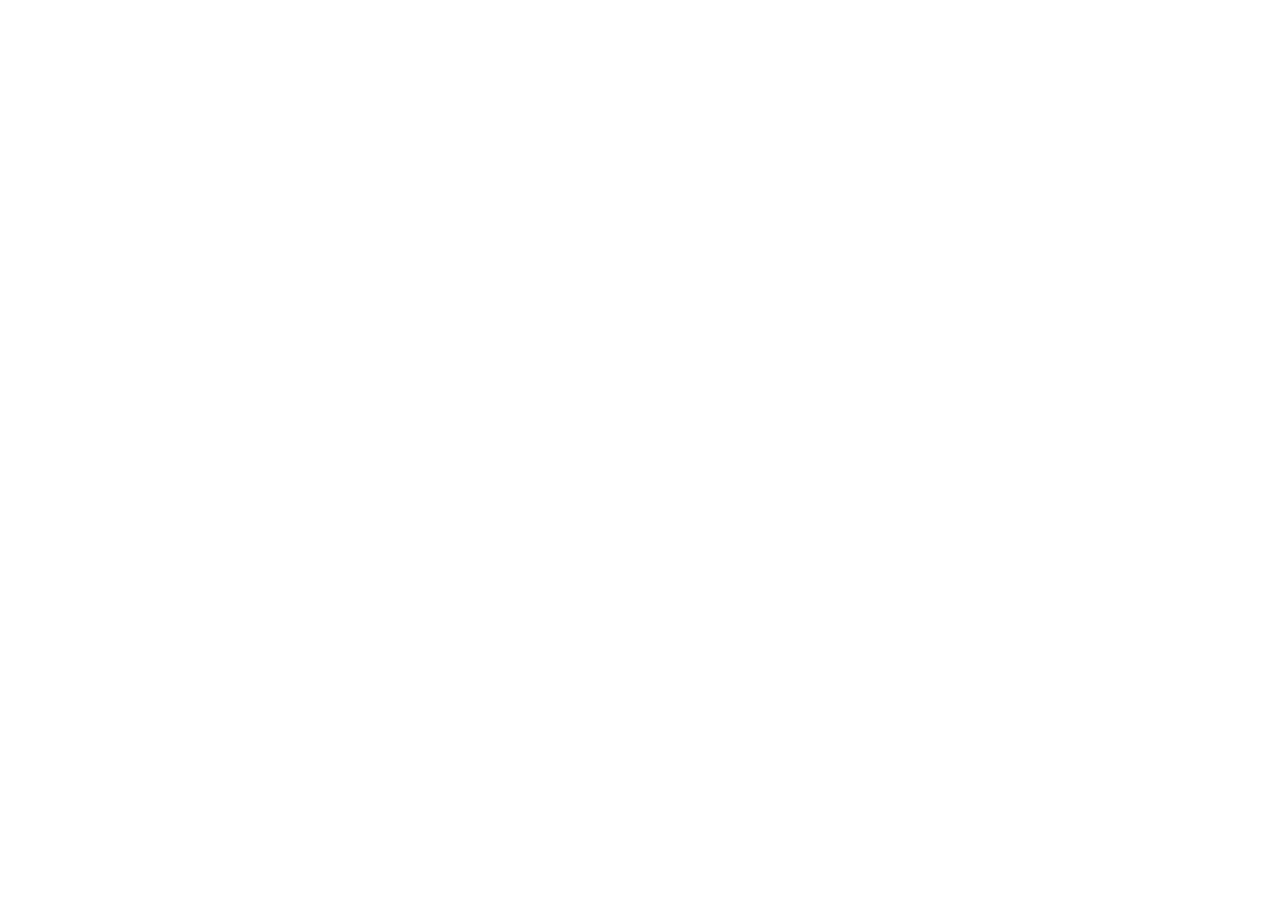
==== index.html @ 2a5a701f "Index created" ====
<!DOCTYPE html>
<html lang="en">
<head>
<meta charset="UTF-8">
<title>Path to Success</title>
<link rel="stylesheet" href="styles.css">
</head>
<body>
<header>
    <h1></h1>
    <p></p>
</header>  
</body>
</html>
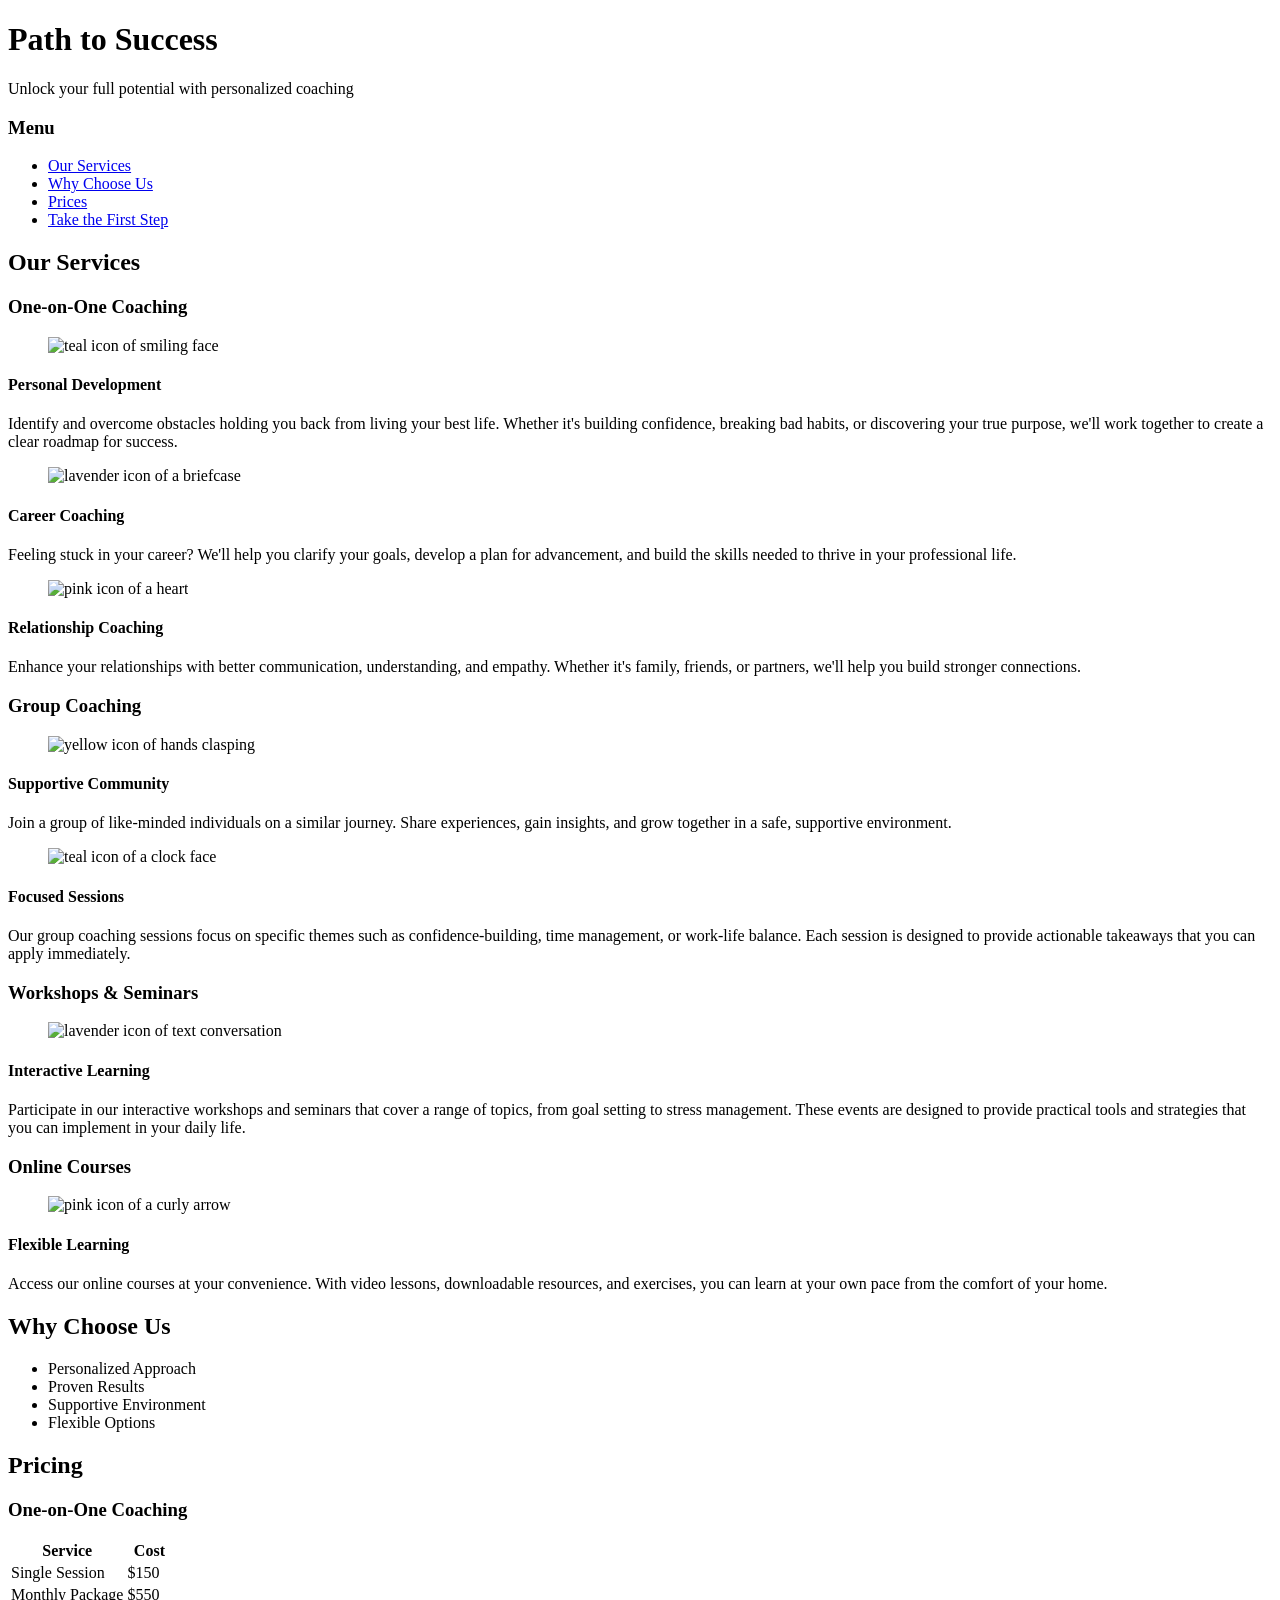
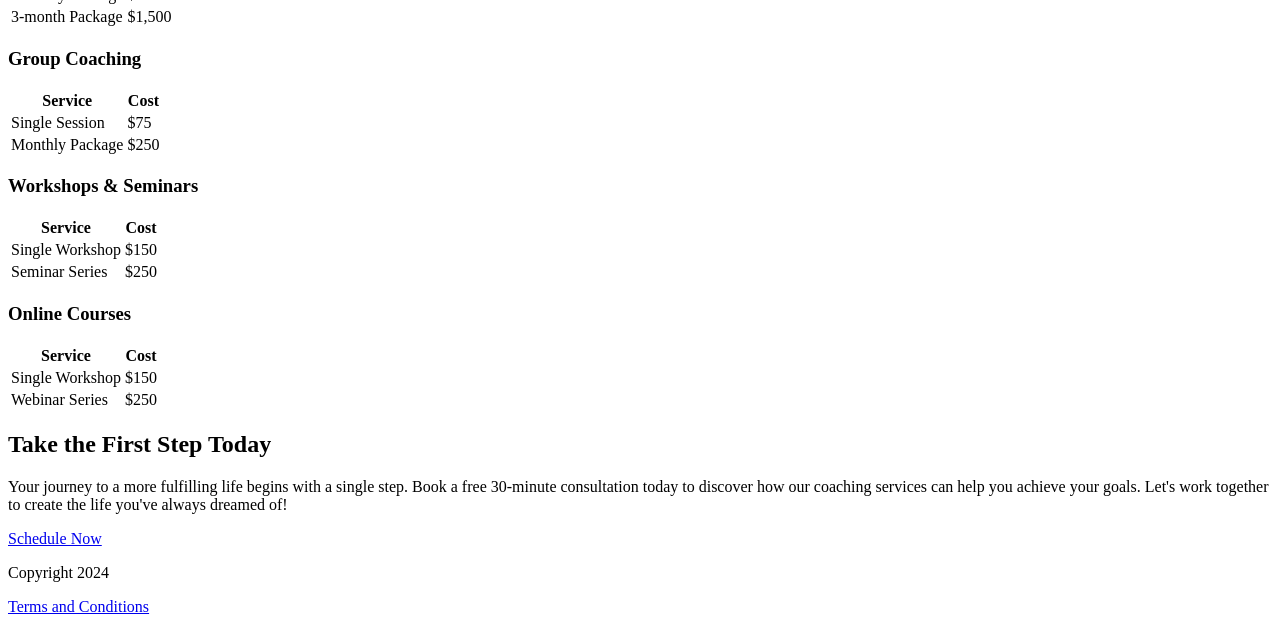
==== commit 14b21a5f: "added html" ====
--- a/index.html
+++ b/index.html
@@ -1,14 +1,229 @@
 <!DOCTYPE html>
 <html lang="en">
 <head>
-<meta charset="UTF-8">
-<title>Path to Success</title>
-<link rel="stylesheet" href="styles.css">
+  <meta charset="UTF-8">
+  <meta name="viewport" content="width=device-width,initial-scale=1">
+  <title>Path to Success Coaching</title>
+  <link rel="stylesheet" href="styles.css">
 </head>
 <body>
-<header>
-    <h1></h1>
-    <p></p>
-</header>  
+
+  <!-- HEADER -->
+  <header>
+    <h1>Path to Success</h1>
+    <p>Unlock your full potential with personalized coaching</p>
+  </header>
+
+  <!-- NAVIGATION -->
+  <nav>
+    <h3>Menu</h3>
+    <ul>
+      <li><a href="#services">Our Services</a></li>
+      <li><a href="#why">Why Choose Us</a></li>
+      <li><a href="#pricing">Prices</a></li>
+      <li><a href="#cta">Take the First Step</a></li>
+    </ul>
+  </nav>
+
+  <!-- MAIN CONTENT -->
+  <main>
+
+    <!-- SERVICES -->
+    <section id="services">
+      <h2>Our Services</h2>
+
+      <h3>One-on-One Coaching</h3>
+
+      <div class="service-item">
+        <figure>
+          <img src="personal-development.png" alt="teal icon of smiling face">
+        </figure>
+        <div>
+          <h4>Personal Development</h4>
+          <p>Identify and overcome obstacles holding you back from living your best life. Whether it's building confidence, breaking bad habits, or discovering your true purpose, we'll work together to create a clear roadmap for success.</p>
+        </div>
+      </div>
+
+      <div class="service-item">
+        <figure>
+          <img src="career-coaching.png" alt="lavender icon of a briefcase">
+        </figure>
+        <div>
+          <h4>Career Coaching</h4>
+          <p>Feeling stuck in your career? We'll help you clarify your goals, develop a plan for advancement, and build the skills needed to thrive in your professional life.</p>
+        </div>
+      </div>
+
+      <div class="service-item">
+        <figure>
+          <img src="relationship-coaching.png" alt="pink icon of a heart">
+        </figure>
+        <div>
+          <h4>Relationship Coaching</h4>
+          <p>Enhance your relationships with better communication, understanding, and empathy. Whether it's family, friends, or partners, we'll help you build stronger connections.</p>
+        </div>
+      </div>
+
+      <h3>Group Coaching</h3>
+
+      <div class="service-item">
+        <figure>
+          <img src="supportive-community.png" alt="yellow icon of hands clasping">
+        </figure>
+        <div>
+          <h4>Supportive Community</h4>
+          <p>Join a group of like-minded individuals on a similar journey. Share experiences, gain insights, and grow together in a safe, supportive environment.</p>
+        </div>
+      </div>
+
+      <div class="service-item">
+        <figure>
+          <img src="focused-session.png" alt="teal icon of a clock face">
+        </figure>
+        <div>
+          <h4>Focused Sessions</h4>
+          <p>Our group coaching sessions focus on specific themes such as confidence-building, time management, or work-life balance. Each session is designed to provide actionable takeaways that you can apply immediately.</p>
+        </div>
+      </div>
+
+      <h3>Workshops &amp; Seminars</h3>
+
+      <div class="service-item">
+        <figure>
+          <img src="interactive-learning.png" alt="lavender icon of text conversation">
+        </figure>
+        <div>
+          <h4>Interactive Learning</h4>
+          <p>Participate in our interactive workshops and seminars that cover a range of topics, from goal setting to stress management. These events are designed to provide practical tools and strategies that you can implement in your daily life.</p>
+        </div>
+      </div>
+
+      <h3>Online Courses</h3>
+
+      <div class="service-item">
+        <figure>
+          <img src="flexible-learning.png" alt="pink icon of a curly arrow">
+        </figure>
+        <div>
+          <h4>Flexible Learning</h4>
+          <p>Access our online courses at your convenience. With video lessons, downloadable resources, and exercises, you can learn at your own pace from the comfort of your home.</p>
+        </div>
+      </div>
+    </section>
+
+    <!-- WHY CHOOSE US -->
+   <section id="why">
+  <h2>Why Choose Us</h2>
+  <ul class="why-grid">
+    <li class="why-item">Personalized Approach</li>
+    <li class="why-item">Proven Results</li>
+    <li class="why-item">Supportive Environment</li>
+    <li class="why-item">Flexible Options</li>
+  </ul>
+</section>
+    <!-- PRICING -->
+  <section id="pricing">
+  <h2 class="section-title">Pricing</h2>
+
+  <section class="price-item">
+    <h3 class="price-title">One-on-One Coaching</h3>
+    <div class="price-contents">
+      <table>
+          <tr>
+            <th>Service</th>
+            <th>Cost</th>
+          </tr>
+          <tr>
+            <td>Single Session</td>
+            <td>$150</td>
+          </tr>
+          <tr>
+            <td>Monthly Package</td>
+            <td>$550</td>
+          </tr>
+          <tr>
+            <td>3-month Package</td>
+            <td>$1,500</td>
+          </tr>
+      </table>
+    </div>
+  </section>
+
+   <section class="price-item">
+    <h3 class="price-title">Group Coaching</h3>
+    <div class="price-contents">
+      <table>
+          <tr>
+            <th>Service</th>
+            <th>Cost</th>
+          </tr>
+          <tr>
+            <td>Single Session</td>
+            <td>$75</td>
+          </tr>
+          <tr>
+            <td>Monthly Package</td>
+            <td>$250</td>
+          </tr>
+      </table>
+    </div>
+  </section>
+
+  <section class="price-item">
+    <h3 class="price-title">Workshops &amp; Seminars</h3>
+    <div class="price-contents">
+      <table>
+          <tr>
+            <th>Service</th>
+            <th>Cost</th>
+          </tr>
+          <tr>
+            <td>Single Workshop</td>
+            <td>$150</td>
+          </tr>
+          <tr>
+            <td>Seminar Series</td>
+            <td>$250</td>
+          </tr>
+      </table>
+    </div>
+  </section>
+
+   <section class="price-item">
+    <h3 class="price-title">Online Courses</h3>
+    <div class="price-contents">
+      <table>
+          <tr>
+            <th>Service</th>
+            <th>Cost</th>
+          </tr>
+          <tr>
+            <td>Single Workshop</td>
+            <td>$150</td>
+          </tr>
+          <tr>
+            <td>Webinar Series</td>
+            <td>$250</td>
+          </tr>
+      </table>
+    </div>
+  </section>
+</section>
+
+    <!-- CALL TO ACTION -->
+    <section id="schedule">
+      <h2>Take the First Step Today</h2>
+      <p>Your journey to a more fulfilling life begins with a single step. Book a free 30-minute consultation today to discover how our coaching services can help you achieve your goals. Let's work together to create the life you've always dreamed of!</p>
+      <a href="#" class="button">Schedule Now</a>
+    </section>
+
+  </main>
+
+  <!-- SITE FOOTER -->
+  <footer>
+    <p>Copyright 2024</p>
+    <p><a href="#">Terms and Conditions</a></p>
+  </footer>
+
 </body>
-</html>
+</html>
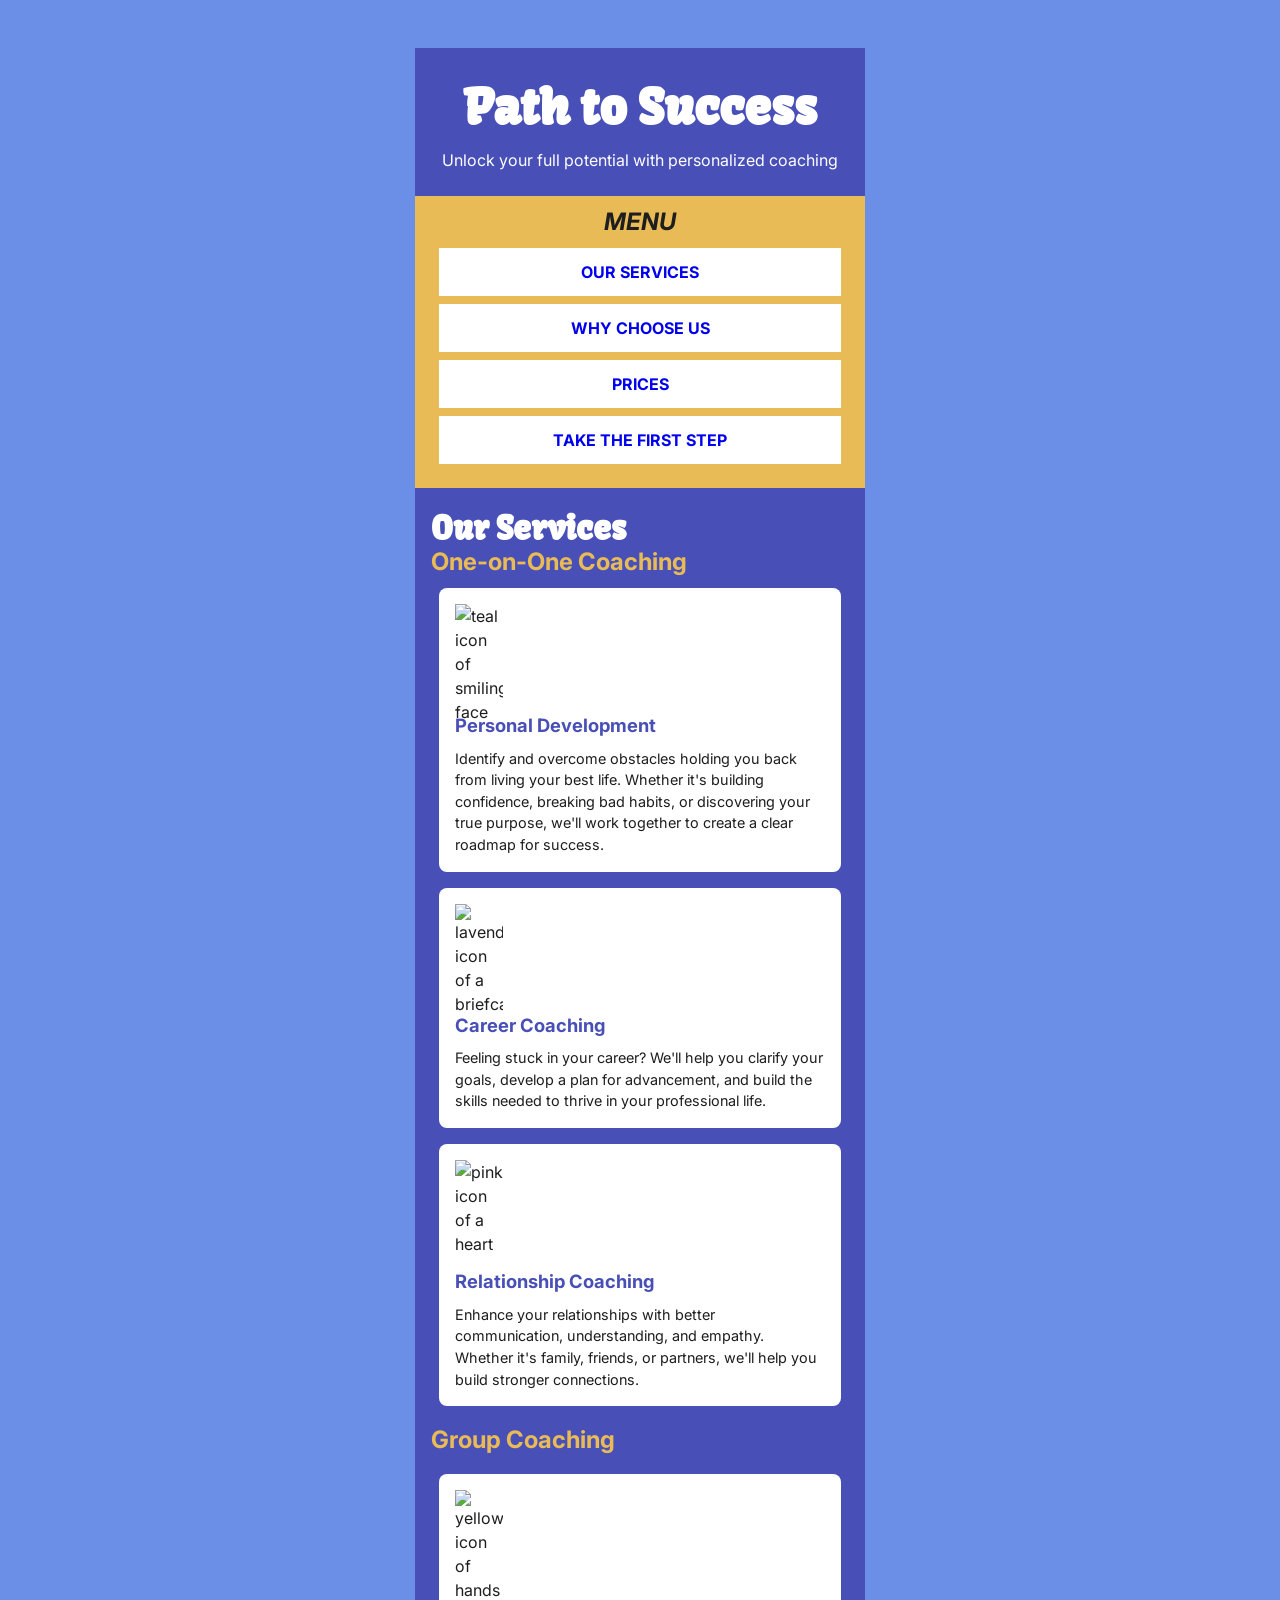
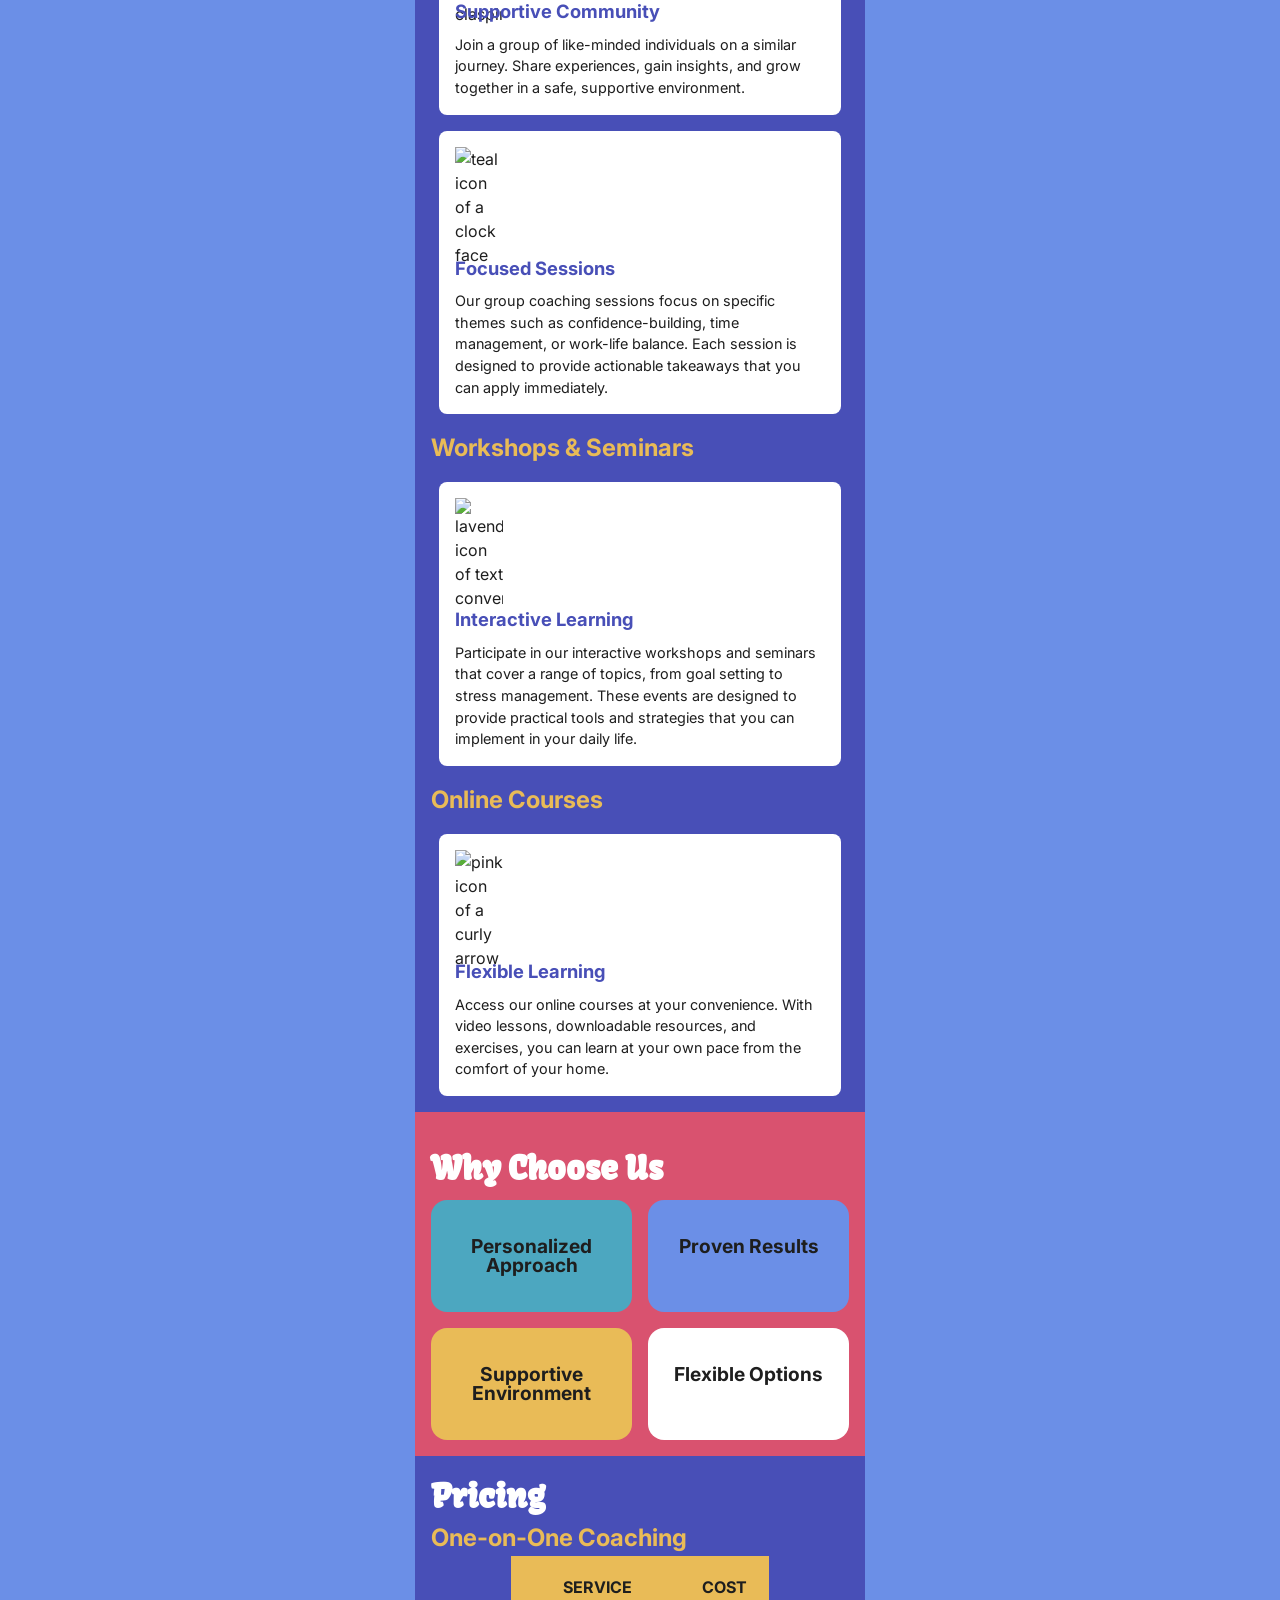
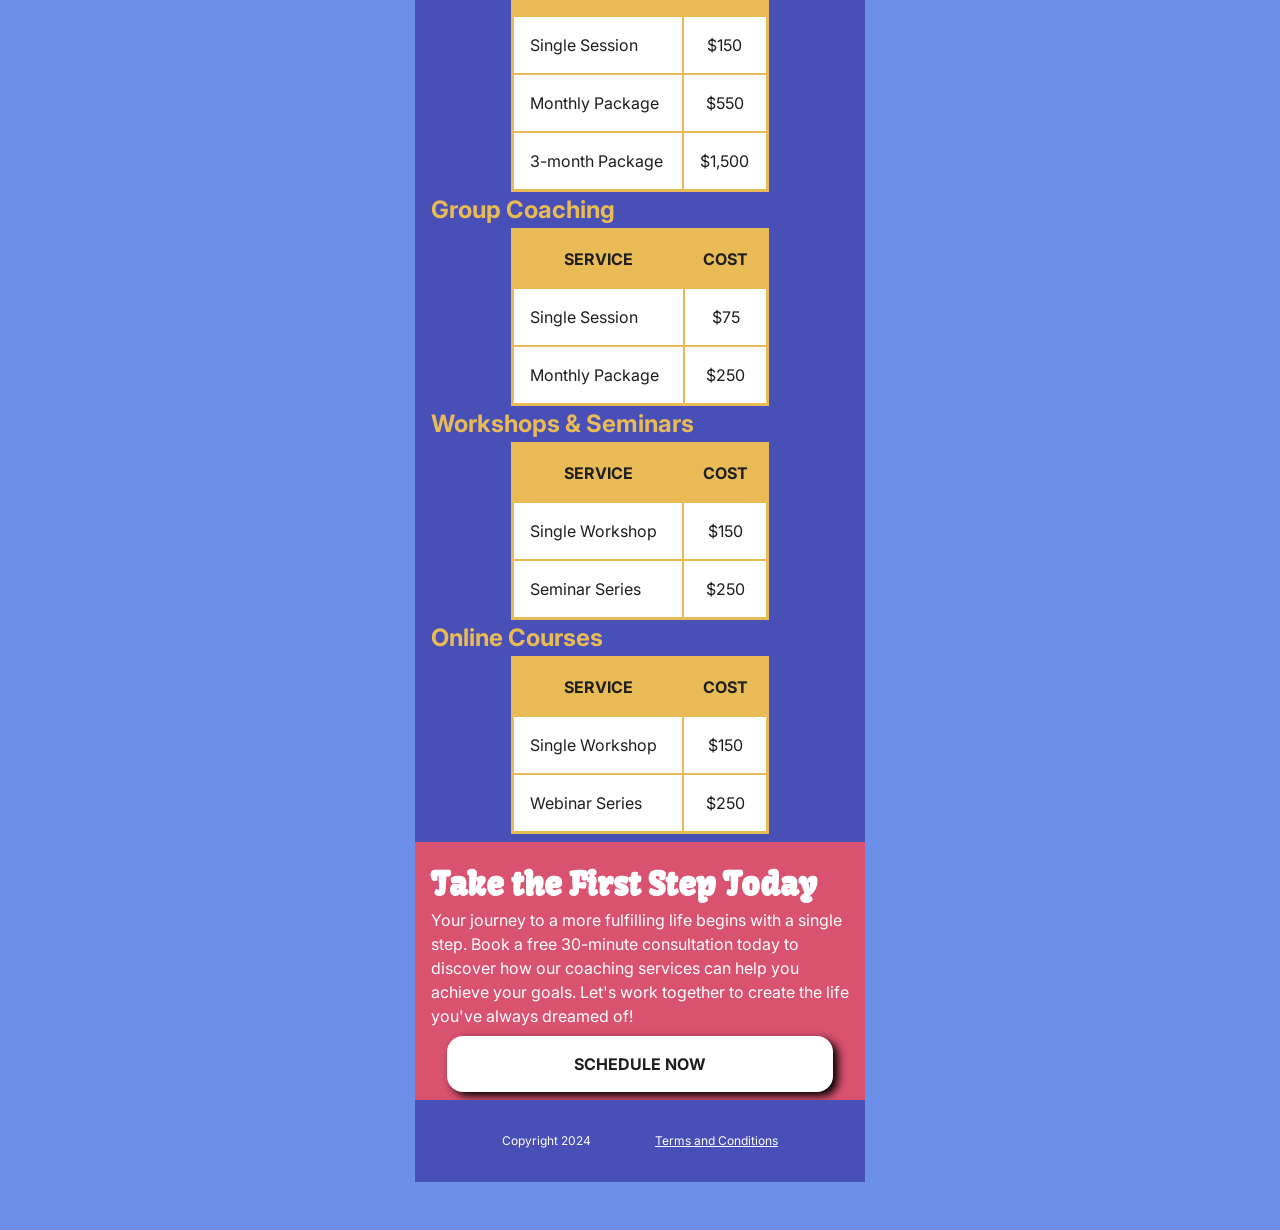
==== commit 0f966bd7: "linked images" ====
--- a/index.html
+++ b/index.html
@@ -36,7 +36,7 @@
 
       <div class="service-item">
         <figure>
-          <img src="personal-development.png" alt="teal icon of smiling face">
+          <img src="images/personal-development.png" alt="teal icon of smiling face">
         </figure>
         <div>
           <h4>Personal Development</h4>
@@ -46,7 +46,7 @@
 
       <div class="service-item">
         <figure>
-          <img src="career-coaching.png" alt="lavender icon of a briefcase">
+          <img src="images/career-coaching.png" alt="lavender icon of a briefcase">
         </figure>
         <div>
           <h4>Career Coaching</h4>
@@ -56,7 +56,7 @@
 
       <div class="service-item">
         <figure>
-          <img src="relationship-coaching.png" alt="pink icon of a heart">
+          <img src="images/relationship-coaching.png" alt="pink icon of a heart">
         </figure>
         <div>
           <h4>Relationship Coaching</h4>
@@ -68,7 +68,7 @@
 
       <div class="service-item">
         <figure>
-          <img src="supportive-community.png" alt="yellow icon of hands clasping">
+          <img src="images/supportive-community.png" alt="yellow icon of hands clasping">
         </figure>
         <div>
           <h4>Supportive Community</h4>
@@ -78,7 +78,7 @@
 
       <div class="service-item">
         <figure>
-          <img src="focused-session.png" alt="teal icon of a clock face">
+          <img src="images/focused-session.png" alt="teal icon of a clock face">
         </figure>
         <div>
           <h4>Focused Sessions</h4>
@@ -90,7 +90,7 @@
 
       <div class="service-item">
         <figure>
-          <img src="interactive-learning.png" alt="lavender icon of text conversation">
+          <img src="images/interactive-learning.png" alt="lavender icon of text conversation">
         </figure>
         <div>
           <h4>Interactive Learning</h4>
@@ -102,7 +102,7 @@
 
       <div class="service-item">
         <figure>
-          <img src="flexible-learning.png" alt="pink icon of a curly arrow">
+          <img src="images/flexible-learning.png" alt="pink icon of a curly arrow">
         </figure>
         <div>
           <h4>Flexible Learning</h4>
--- a/styles.css
+++ b/styles.css
@@ -0,0 +1,281 @@
+/* CSS BY Jesus Sanchez */
+
+/* IMPORTED FONTS */
+@import url('https://fonts.googleapis.com/css2?family=Inter:ital,opsz,wght@0,14..32,100..900;1,14..32,100..900&family=Kavoon&display=swap');
+
+/* CSS RESET */
+*,
+*::before,
+*::after {
+  margin: 0;
+  padding: 0;
+  box-sizing: border-box;
+}
+
+/* ROOT VARIABLES */
+:root {
+  --teal: #4CA7C0;
+  --purple: #484FB7;
+  --lavender: #6B8FE7;
+  --yellow: #E9BB57;
+  --pink: #D9526F;
+  --dark-gray: #1E1E1E;
+  --white: #ffffff;
+}
+
+/* GLOBAL STYLES (mobile first) */
+body {
+  background-color: var(--lavender);
+  color: var(--dark-gray);
+  font-family: 'Inter', sans-serif;
+  line-height: 1.5;
+  display: flex;
+  flex-direction: column;
+  align-items: center;
+  padding: 3rem 0;
+}
+
+header,
+nav,
+main,
+footer {
+  width: 100%;
+  max-width: 450px;
+  margin: 0;
+}
+
+/* HEADER */
+header {
+  background-color: var(--purple);
+  text-align: center;
+  padding: 1.5rem 1rem;
+}
+
+header h1 {
+  font-family: 'Kavoon', cursive;
+  font-size: 3em;
+  color: var(--white);
+  margin-bottom: 0.25rem;
+}
+
+header p {
+  font-family: 'Inter', sans-serif;
+  font-size: 1em;
+  color: var(--white);
+}
+
+/* NAVIGATION */
+nav {
+  background-color: var(--yellow);
+  padding: 1.5rem 1.5rem;
+  font-weight: bold;
+  text-transform: uppercase;
+}
+
+nav h3 {
+  font-family: 'Inter';
+  font-size: 1.5em;
+  font-style: italic;
+  color: var(--dark-gray);
+  text-align: center;
+  margin-top: -1rem;
+  margin-bottom: .5rem;
+}
+
+nav ul {
+  list-style: none;
+}
+
+nav ul li + li {
+  margin-top: .5rem;
+}
+
+nav a {
+  display: block;
+  background-color: var(--white);
+  text-decoration: none;
+  font-family: 'Inter', sans-serif;
+  font-weight: bold;
+  text-transform: uppercase;
+  padding: 0.75rem;
+  text-align: center;
+}
+
+/* MAIN CONTENT */
+main {
+  background-color: var(--purple);
+
+}
+
+main h2 {
+  font-family: 'Kavoon', cursive;
+  font-size: 2em;
+  color: var(--white);
+  margin-top: 1rem;
+}
+
+main h3 {
+  font-family: 'Inter', sans-serif;
+  font-size: 1.5em;
+  color: var(--yellow);
+  margin-top: 1rem;
+  margin-bottom: 0.5rem;
+}
+
+main h4 {
+  font-family: 'Inter', sans-serif;
+  font-size: 1.15em;
+  color: var(--purple);
+  margin-bottom: 0.5rem;
+}
+
+/* SERVICES */
+#services{
+margin: 0rem 1rem;
+}
+#services h2 + h3{
+margin: -.5rem 0;
+}
+.service-item {
+  display: flex;
+  flex-direction: column;
+  align-items: flex-start;
+  gap: 0.75rem;
+  background-color: var(--white);
+  border-radius: 8px;
+  padding: 1rem;
+  margin: 1rem .5rem;
+}
+
+.service-item figure {
+  flex-shrink: 0;
+  width: 48px;
+  height: 48px;
+  margin-bottom: 3rem;
+}
+
+.service-item img {
+  width: 100%;
+  height: auto;
+  display: block;
+}
+
+.service-item div p {
+  font-size: 0.9rem;
+  color: var(--dark-gray);
+  font-family: 'Inter', sans-serif;
+}
+
+/* WHY CHOOSE US */
+#why {
+  margin: 1rem 0;
+  background-color: var(--pink);
+  padding: 1rem;
+}
+
+.why-grid {
+  display: grid;
+  grid-template-columns: repeat(2, 1fr);
+  gap: 1rem;
+  margin-top: 0.5rem;
+}
+
+.why-item {
+  display: flex;
+  align-items: top;
+  justify-content: center;
+  padding: 2.3rem 0;
+  border-radius: 1rem;
+  font-weight: bold;
+  font-size: 1.2em;
+  text-align: center;
+  line-height: 1;
+}
+
+.why-item:nth-child(1) { background-color: var(--teal); }
+.why-item:nth-child(2) { background-color: var(--lavender); }
+.why-item:nth-child(3) { background-color: var(--yellow); }
+.why-item:nth-child(4) { background-color: var(--white); }
+
+/* PRICING TABLES */
+
+#pricing {
+  margin: 1rem;
+
+}
+
+#pricing .price-title {
+  margin: 0;
+}
+
+#pricing .price-contents {
+  background-color: var(--yellow);
+  border: 1px solid var(--yellow);
+  margin: 0 5rem 0 5rem;
+}
+
+#pricing .price-contents table {
+  width: 100%;
+  border-spacing: 2px;
+}
+
+#pricing .price-contents th {
+  color: var(--dark-gray);
+  font-weight: bold;
+  text-transform: uppercase;
+  padding: 1rem;
+  text-align: center;
+}
+
+#pricing .price-contents td {
+  color: var(--dark-gray);
+  padding: 1rem;
+  text-align: center;
+  background-color: var(--white);
+}
+
+#pricing .price-contents td:first-child {
+  text-align: left;
+}
+
+/* CALL TO ACTION */
+#schedule {
+  background-color: var(--pink);
+  color: var(--white);
+  text-align: left;
+  padding: .1rem 1rem 1rem;
+  margin: -.5rem 0;
+}
+
+#schedule .button {
+  display: block;
+  margin: .5rem 1rem 0;
+  padding: 1rem;
+  background-color: var(--white);
+  color: var(--dark-gray);
+  font-weight: bold;
+  text-align: center;
+  text-transform: uppercase;
+  text-decoration: none;
+  border-radius: 1rem;
+  box-shadow: 5px 4px 8px rgba(0,0,0,1);
+
+}
+
+/* FOOTER */
+footer {
+  text-align: center;
+  display: flex;
+  justify-content: center;
+  align-items: center;
+  gap: 4rem;
+  background-color: var(--purple);
+  color: var(--white);
+  padding: 2rem;
+  font-size: .75rem;
+}
+
+footer a {
+  color: var(--white);
+  text-decoration: underline;
+}
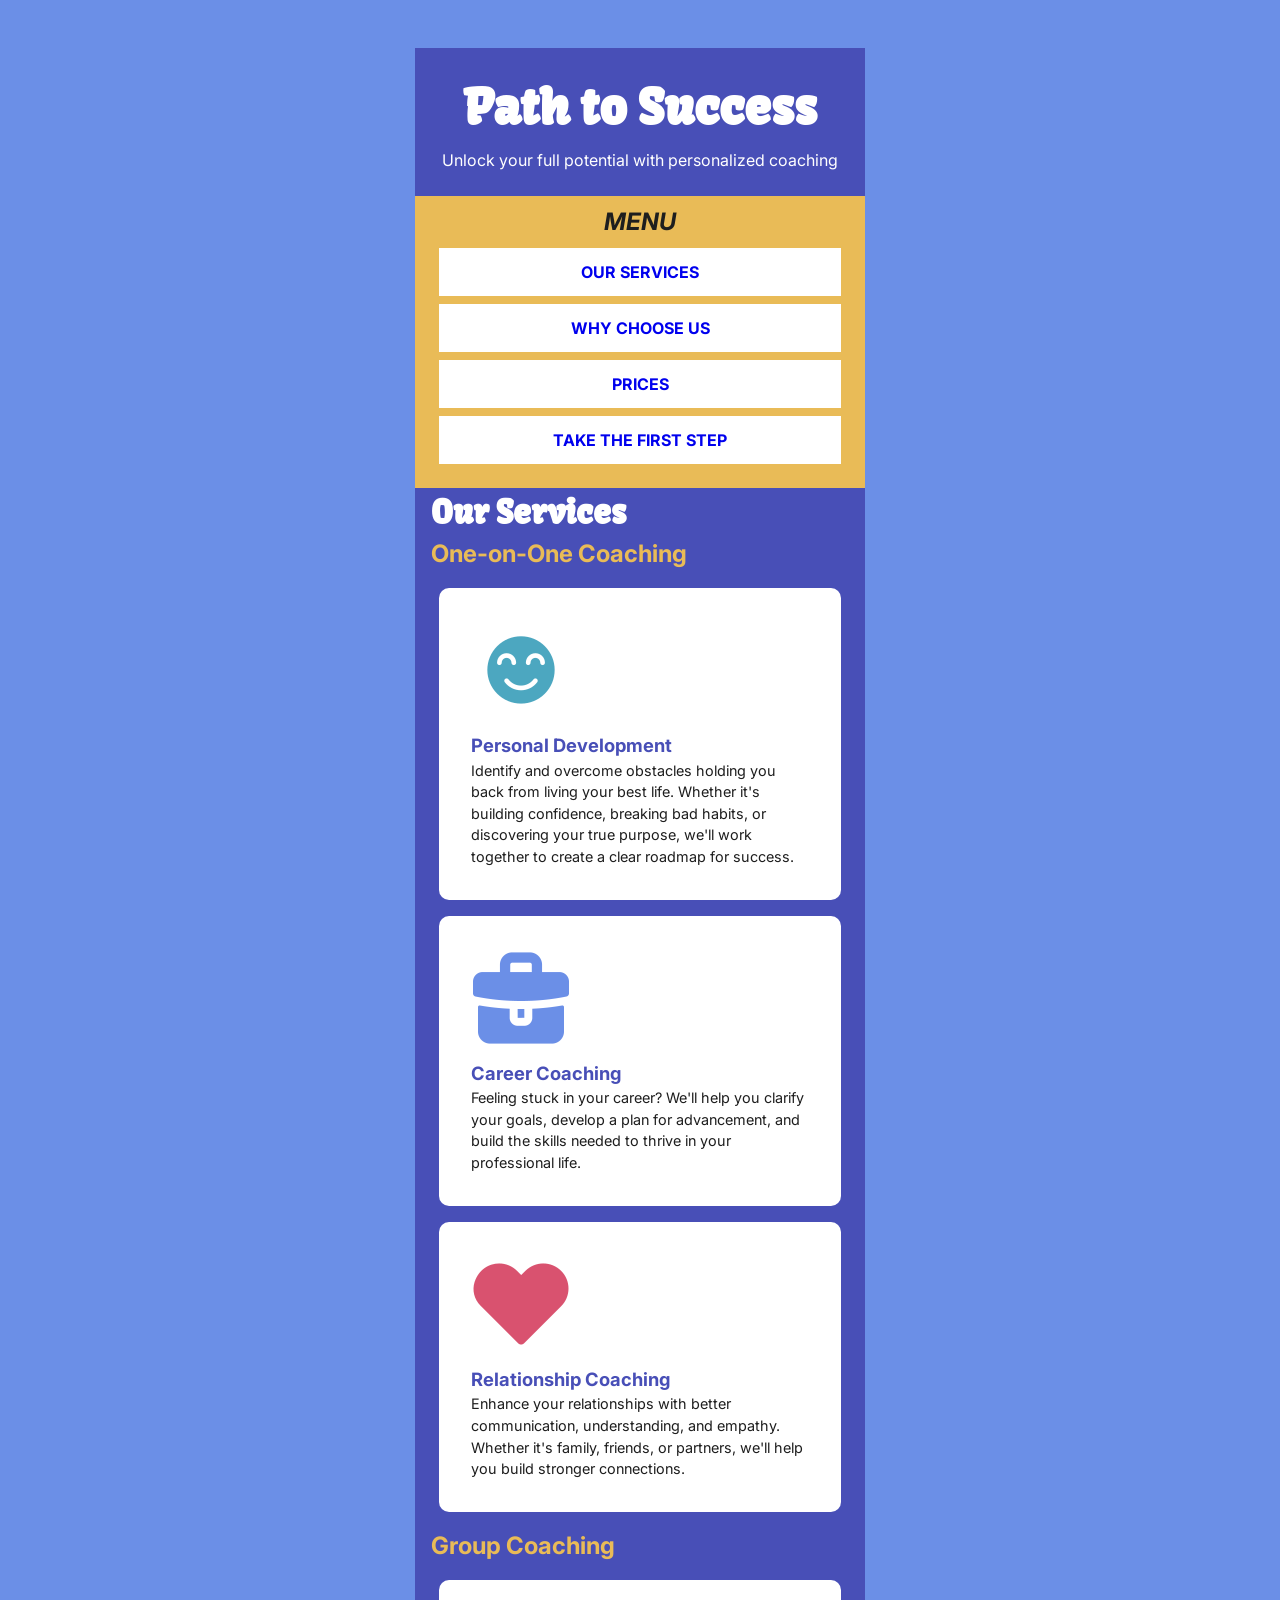
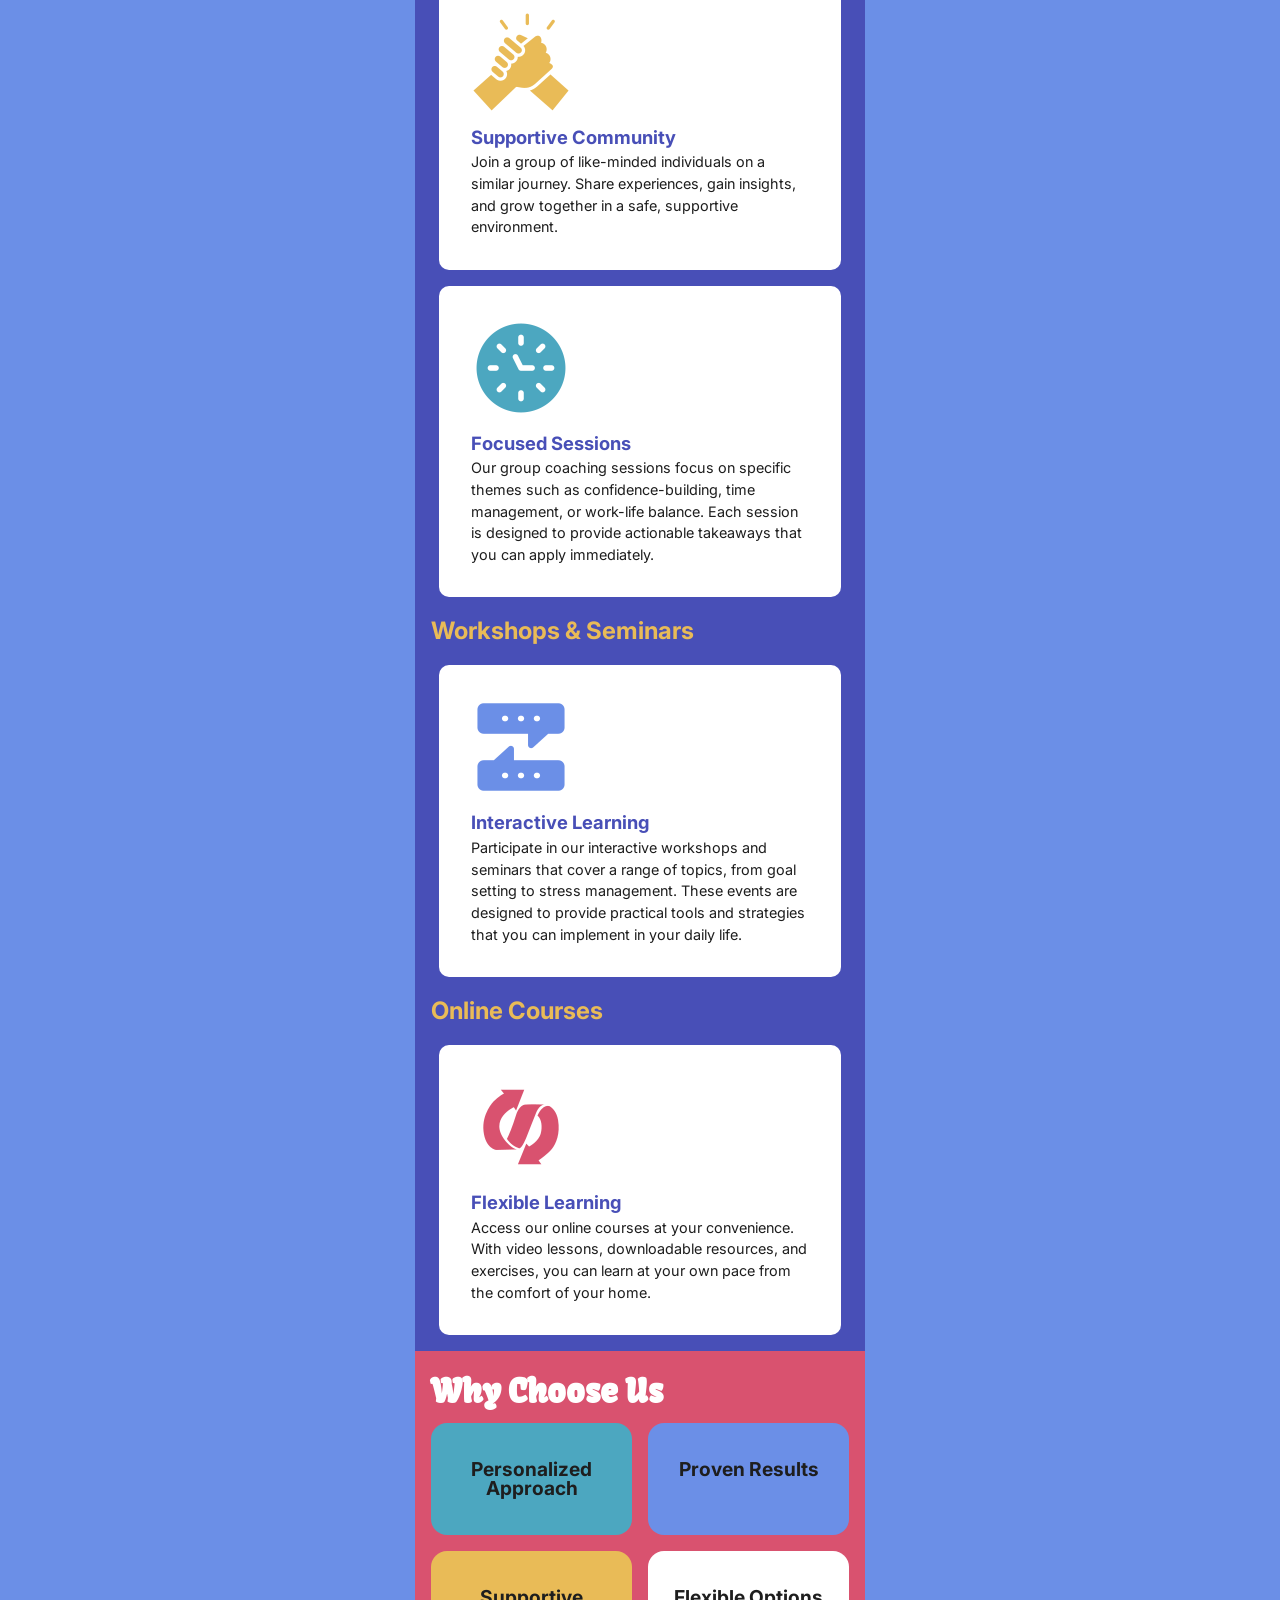
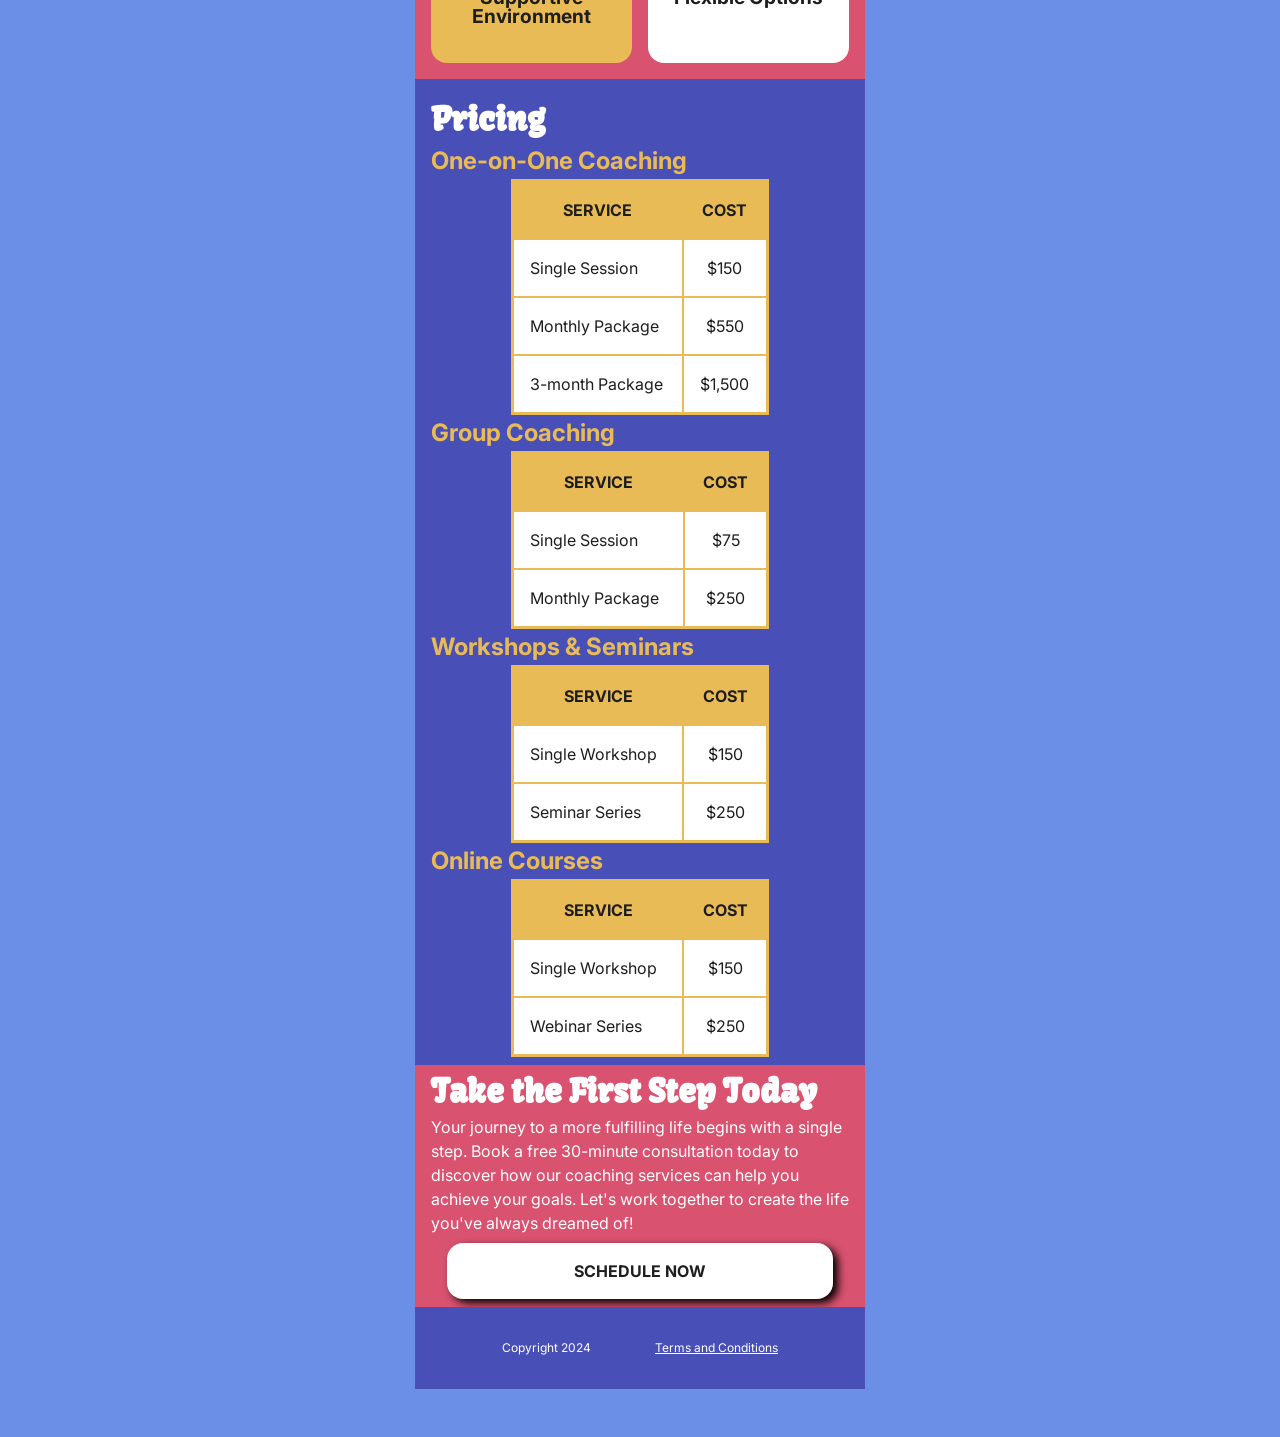
==== commit 4d251b52: "formtatted" ====
--- a/index.html
+++ b/index.html
@@ -27,8 +27,6 @@
 
   <!-- MAIN CONTENT -->
   <main>
-
-    <!-- SERVICES -->
     <section id="services">
       <h2>Our Services</h2>
 
@@ -110,66 +108,61 @@
         </div>
       </div>
     </section>
-
-    <!-- WHY CHOOSE US -->
-   <section id="why">
-  <h2>Why Choose Us</h2>
-  <ul class="why-grid">
-    <li class="why-item">Personalized Approach</li>
-    <li class="why-item">Proven Results</li>
-    <li class="why-item">Supportive Environment</li>
-    <li class="why-item">Flexible Options</li>
-  </ul>
-</section>
-    <!-- PRICING -->
-  <section id="pricing">
-  <h2 class="section-title">Pricing</h2>
-
-  <section class="price-item">
-    <h3 class="price-title">One-on-One Coaching</h3>
-    <div class="price-contents">
-      <table>
-          <tr>
-            <th>Service</th>
-            <th>Cost</th>
-          </tr>
-          <tr>
-            <td>Single Session</td>
-            <td>$150</td>
-          </tr>
-          <tr>
-            <td>Monthly Package</td>
-            <td>$550</td>
-          </tr>
-          <tr>
-            <td>3-month Package</td>
-            <td>$1,500</td>
-          </tr>
-      </table>
-    </div>
-  </section>
-
-   <section class="price-item">
+    <section id="why">
+        <h2>Why Choose Us</h2>
+            <ul class="why-grid">
+                <li class="why-item">Personalized Approach</li>
+                <li class="why-item">Proven Results</li>
+                <li class="why-item">Supportive Environment</li>
+                <li class="why-item">Flexible Options</li>
+          </ul>
+    </section>
+    <section id="pricing">
+        <h2 class="section-title">Pricing</h2>
+    <section class="price-item">
+        <h3 class="price-title">One-on-One Coaching</h3>
+        <div class="price-contents">
+        <table>
+            <tr>
+                <th>Service</th>
+                <th>Cost</th>
+            </tr>
+            <tr>
+                <td>Single Session</td>
+                <td>$150</td>
+            </tr>
+            <tr>
+                <td>Monthly Package</td>
+                <td>$550</td>
+            </tr>
+            <tr>
+                <td>3-month Package</td>
+                <td>$1,500</td>
+            </tr>
+        </table>
+        </div>
+    </section>
+    <section class="price-item">
     <h3 class="price-title">Group Coaching</h3>
     <div class="price-contents">
-      <table>
-          <tr>
-            <th>Service</th>
-            <th>Cost</th>
-          </tr>
-          <tr>
-            <td>Single Session</td>
-            <td>$75</td>
-          </tr>
-          <tr>
-            <td>Monthly Package</td>
-            <td>$250</td>
-          </tr>
-      </table>
+        <table>
+            <tr>
+                <th>Service</th>
+                <th>Cost</th>
+            </tr>
+            <tr>
+                <td>Single Session</td>
+                <td>$75</td>
+            </tr>
+            <tr>
+                <td>Monthly Package</td>
+                <td>$250</td>
+            </tr>
+        </table>
     </div>
-  </section>
-
-  <section class="price-item">
+    </section>
+
+    <section class="price-item">
     <h3 class="price-title">Workshops &amp; Seminars</h3>
     <div class="price-contents">
       <table>
@@ -187,9 +180,9 @@
           </tr>
       </table>
     </div>
-  </section>
-
-   <section class="price-item">
+    </section>
+
+    <section class="price-item">
     <h3 class="price-title">Online Courses</h3>
     <div class="price-contents">
       <table>
@@ -207,23 +200,22 @@
           </tr>
       </table>
     </div>
-  </section>
-</section>
-
-    <!-- CALL TO ACTION -->
+    </section>
+    </section>
+
     <section id="schedule">
       <h2>Take the First Step Today</h2>
       <p>Your journey to a more fulfilling life begins with a single step. Book a free 30-minute consultation today to discover how our coaching services can help you achieve your goals. Let's work together to create the life you've always dreamed of!</p>
       <a href="#" class="button">Schedule Now</a>
     </section>
 
-  </main>
+    </main>
 
   <!-- SITE FOOTER -->
-  <footer>
-    <p>Copyright 2024</p>
-    <p><a href="#">Terms and Conditions</a></p>
-  </footer>
+    <footer>
+        <p>Copyright 2024</p>
+        <p><a href="#">Terms and Conditions</a></p>
+    </footer>
 
 </body>
 </html>
--- a/styles.css
+++ b/styles.css
@@ -111,47 +111,33 @@
   font-family: 'Kavoon', cursive;
   font-size: 2em;
   color: var(--white);
-  margin-top: 1rem;
 }
 
 main h3 {
   font-family: 'Inter', sans-serif;
   font-size: 1.5em;
   color: var(--yellow);
-  margin-top: 1rem;
-  margin-bottom: 0.5rem;
 }
 
 main h4 {
   font-family: 'Inter', sans-serif;
   font-size: 1.15em;
   color: var(--purple);
-  margin-bottom: 0.5rem;
 }
 
 /* SERVICES */
 #services{
 margin: 0rem 1rem;
 }
-#services h2 + h3{
-margin: -.5rem 0;
-}
 .service-item {
   display: flex;
   flex-direction: column;
   align-items: flex-start;
   gap: 0.75rem;
   background-color: var(--white);
-  border-radius: 8px;
-  padding: 1rem;
+  border-radius: 10px;
+  padding: 2rem;
   margin: 1rem .5rem;
-}
-
-.service-item figure {
-  flex-shrink: 0;
-  width: 48px;
-  height: 48px;
-  margin-bottom: 3rem;
 }
 
 .service-item img {
@@ -163,7 +149,6 @@
 .service-item div p {
   font-size: 0.9rem;
   color: var(--dark-gray);
-  font-family: 'Inter', sans-serif;
 }
 
 /* WHY CHOOSE US */
